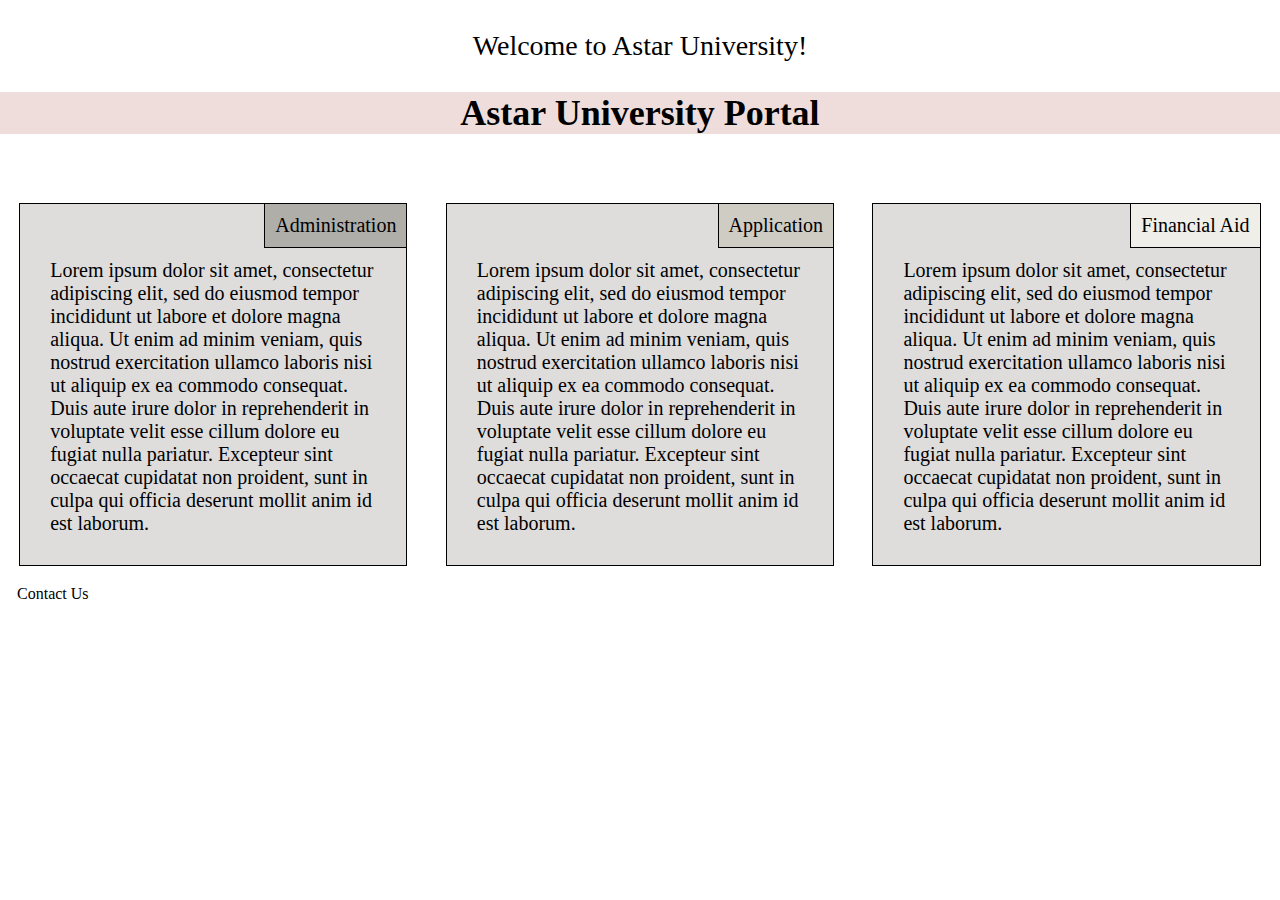
==== module3-solution/index.html @ 4e11df25 "Adding additional pages for module 3" ====
<!DOCTYPE html>
<html>
<head>
<meta charset="utf-8">
<link rel="stylesheet" href="css/style.css">
<meta name="viewport" content="width=device-width, initial-scale=1">
<title>Astar University Portal</title>
<header>
	Welcome to Astar University!
</header>
</head>
<body>
	<h1>Astar University Portal</h1>
	<div id="box1">
		<section>
			<div id="s1">Administration</div>
		</section>
		<div id="content">
			<p>
				Lorem ipsum dolor sit amet, consectetur adipiscing elit, sed do eiusmod tempor incididunt ut labore et dolore magna aliqua. Ut enim ad minim veniam, quis nostrud exercitation ullamco laboris nisi ut aliquip ex ea commodo consequat. Duis aute irure dolor in reprehenderit in voluptate velit esse cillum dolore eu fugiat nulla pariatur. Excepteur sint occaecat cupidatat non proident, sunt in culpa qui officia deserunt mollit anim id est laborum.
			</p>
		</div>
	</div>
	<div id="box2">
		<section>
			<div id="s2">Application</div>
		</section>
		<div id="content">
			<p>
				Lorem ipsum dolor sit amet, consectetur adipiscing elit, sed do eiusmod tempor incididunt ut labore et dolore magna aliqua. Ut enim ad minim veniam, quis nostrud exercitation ullamco laboris nisi ut aliquip ex ea commodo consequat. Duis aute irure dolor in reprehenderit in voluptate velit esse cillum dolore eu fugiat nulla pariatur. Excepteur sint occaecat cupidatat non proident, sunt in culpa qui officia deserunt mollit anim id est laborum.
			</p>
		</div>
	</div>
	<div id="box3">
		<section>
			<div id="s3">Financial Aid</div>
		</section>
		<div id="content">
			<p>
				Lorem ipsum dolor sit amet, consectetur adipiscing elit, sed do eiusmod tempor incididunt ut labore et dolore magna aliqua. Ut enim ad minim veniam, quis nostrud exercitation ullamco laboris nisi ut aliquip ex ea commodo consequat. Duis aute irure dolor in reprehenderit in voluptate velit esse cillum dolore eu fugiat nulla pariatur. Excepteur sint occaecat cupidatat non proident, sunt in culpa qui officia deserunt mollit anim id est laborum.
			</p>
		</div>
	</div>
	<aside>
		Contact Us
	</aside>
</section>
</body>
</html>
---- module3-solution/css/style.css ----
* {
	font-family: Times New Roman;
	box-sizing: border-box;
	margin: 0;
	padding: 0;
}

header {
	font-size: 175%;
	text-align: center;
	margin-top: 30px;
	margin-bottom: 30px;
}

body {
	width: 100%;
}

section{
	font-size: 125%;
	position: relative;
	border: 1px solid black;
	float: right;
	top: -1px;
	right: -1px;
}

h1 {
	background-color: #efdddc;
	font-size: 36px;
	margin-top: 20px;
	margin-bottom: 50px;
	text-align: center;
}

p, article {
	color: black;
	font-size: 20px;
}

aside {
	clear: both;
	margin: 1.33%;
}

#box1 {
	background-color: #dedddc;
	border: 1px solid black;
	float: left;
	margin: 1.5%;
	overflow: hidden;
}

#box2 {
	background-color: #dedddc;
	border: 1px solid black;
	float: left;
	margin: 1.5%;
	overflow: hidden;
}

#box3 {
	background-color: #dedddc;
	border: 1px solid black;
	float: left;
	margin: 1.5%;
	overflow: hidden;
}

#content {
	text-align: left;
	overflow: auto;
}

#s1 {
	text-align: center;
	background-color: #b0aea9;
	padding: 10px 10px 10px 10px;
}

#s2 {
	text-align: center;
	background-color: #cfccc4;
	padding: 10px 10px 10px 10px;
}

#s3 {
	text-align: center;
	background-color: #f0eee9;
	padding: 10px 10px 10px 10px;
}

/*Desktop style*/
@media (min-width: 992px) {
	#box1 {
		width: 30.33%;
		}

	#box2 {
		width: 30.33%;
	}

	#box3 {
		width: 30.33%;
	}

	#content {
		padding: 10px 10px 10px 10px;
		width: 90%;
		margin: 20px;
		margin-top: 20px;
	}
}

/*Tablet style*/
@media (min-width: 768px) and (max-width: 991px) {
	#box1 {
		padding: 10px 30px 10px 30px;
		width: 47%;
		margin-bottom: 1.5%;
		}

	#box2 {
		padding: 10px 30px 10px 30px;
		width: 47%;
		margin-bottom: 1.5%;
	}

	#box3 {
		padding: 10px 30px 10px 30px;
		width: 97%;
		margin-bottom: 1.5%;
	}

	#content {
		padding: 10px 10px 10px 10px;
		width: 90%;
		margin: 20px;
		margin-top: 20px;
	}
}

/*Mobile style*/
@media (max-width: 767px) {
	#box1 {
		padding: 10px 30px 10px 30px;
		width: 90%;
		margin-inline: 5%;
		margin-bottom: 1.5%
		}

	#box2 {
		padding: 10px 30px 10px 30px;
		width: 90%;
		margin-inline: 5%;
		margin-bottom: 1.5%
	}

	#box3 {
		padding: 10px 30px 10px 30px;
		width: 90%;
		margin-inline: 5%;
		margin-bottom: 1.5%
	}

	#content {
		padding: 10px 10px 10px 10px;
		width: 90%;
		margin: 20px;
		margin-top: 20px;
	}
}
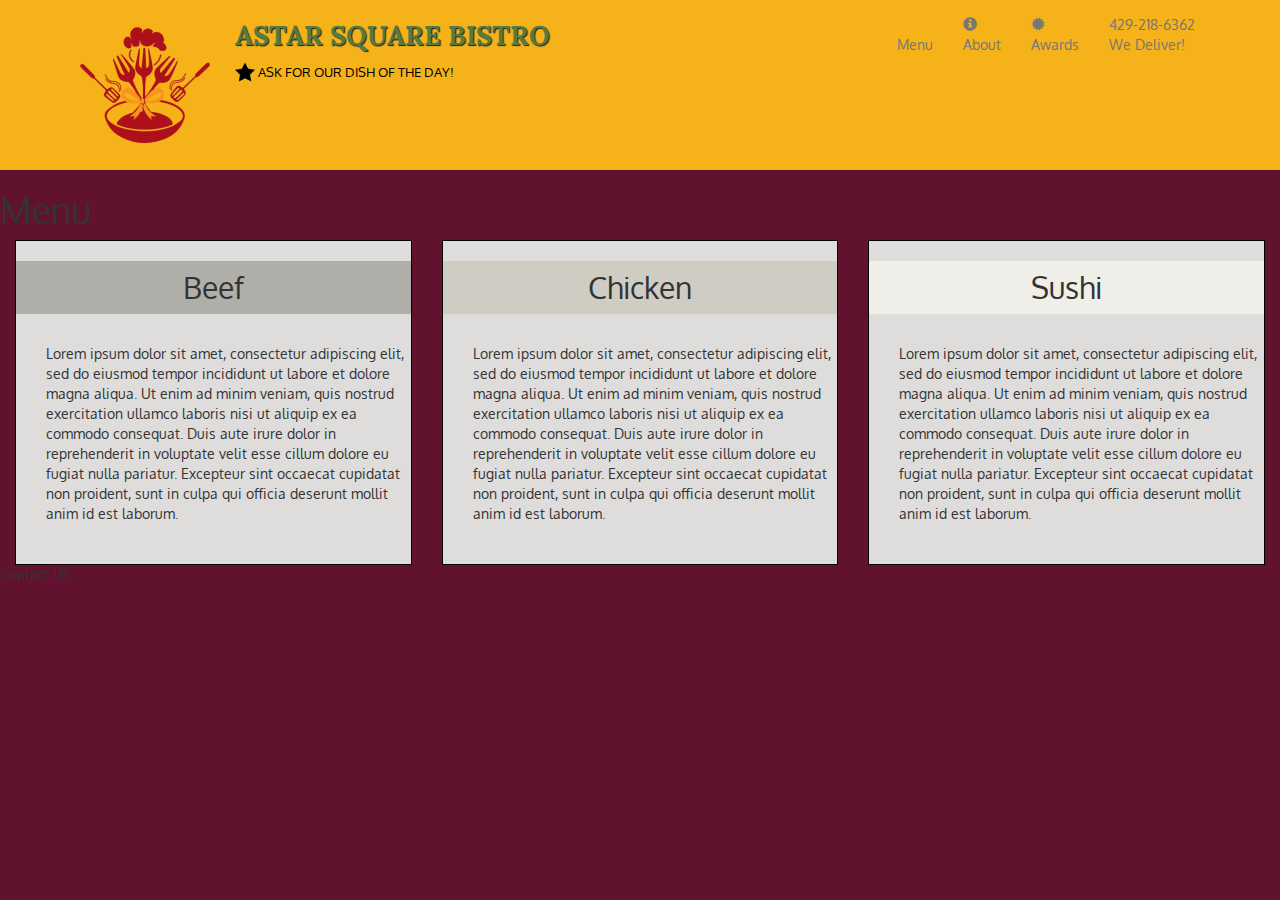
==== commit ff72932e: "Large scale additions, CSS, JS frameworks" ====
--- a/module3-solution/index.html
+++ b/module3-solution/index.html
@@ -1,49 +1,110 @@
 <!DOCTYPE html>
-<html>
-<head>
-<meta charset="utf-8">
-<link rel="stylesheet" href="css/style.css">
-<meta name="viewport" content="width=device-width, initial-scale=1">
-<title>Astar University Portal</title>
-<header>
-	Welcome to Astar University!
-</header>
-</head>
-<body>
-	<h1>Astar University Portal</h1>
-	<div id="box1">
-		<section>
-			<div id="s1">Administration</div>
-		</section>
-		<div id="content">
-			<p>
-				Lorem ipsum dolor sit amet, consectetur adipiscing elit, sed do eiusmod tempor incididunt ut labore et dolore magna aliqua. Ut enim ad minim veniam, quis nostrud exercitation ullamco laboris nisi ut aliquip ex ea commodo consequat. Duis aute irure dolor in reprehenderit in voluptate velit esse cillum dolore eu fugiat nulla pariatur. Excepteur sint occaecat cupidatat non proident, sunt in culpa qui officia deserunt mollit anim id est laborum.
-			</p>
+<html lang="en">
+	<head>
+		<meta charset="utf-8">
+		<meta name="viewport" content="width=device-width, initial-scale=1">
+		<title>Astar Square Bistro</title>
+		<link rel="stylesheet" href="css/bootstrap.css">
+		<link rel="stylesheet" href="css/bootstrap.min.css">
+		<link rel="stylesheet" href="css/style.css">
+		<link href='https://fonts.googleapis.com/css?family=Oxygen:400,300,700' rel='stylesheet' type='text/css'>
+		<link href='https://fonts.googleapis.com/css?family=Lora' rel='stylesheet' type='text/css'>
+	</head>
+	<body>
+		<header>
+			<nav id="header-nav" class="navbar navbar-default">
+				<div class="container">
+					<div class="navbar-header">
+						<a href="index.html" class="pull-left visible-md visible-lg">
+							<div id="logo-img" alt="Logo image"></div>
+						</a>
+						<div class="navbar-brand">
+							<a href="index.html"><h1>Astar Square Bistro</h1></a>
+							<p>
+								<img src ="images/star-gen.png">
+								<span>Ask for our dish of the day!</span>
+							</p>
+						</div>
+						<button type="button" class="navbar-toggle collapsed" data-toggle="collapse" data-target="#collapsable-nav" aria-expanded="false">
+							<span class="sr-only">Toggle navigation</span>
+							<span class="icon-bar"></span>
+							<span class="icon-bar"></span>
+							<span class="icon-bar"></span>
+						</button>
+					</div>
+
+					<div id="collapsable-nav" class="collapse navbar-collapse">
+						<ul id="nav-list" class="nav navbar-nav navbar-right">
+							<li>
+								<a href="menu-categories.html">
+									<span glass="glyphicon glyphicon-cutlery"></span><br class="hidden-xs"> Menu</a>
+							</li>
+							<li>
+								<a href="#">
+									<span class="glyphicon glyphicon-info-sign"></span><br class="hidden-xs"> About</a>
+							</li>
+							<li>
+								<a href="#">
+									<span class="glyphicon glyphicon-certificate"></span>
+									<br class="hidden-xs"> Awards</a>
+							</li>
+							<li id="phone" class="hidden-xs">
+								<a href="tel: 429-218-6362">
+									<span>429-218-6362</span>
+									<br class="hidden-xs"> We Deliver!</a>
+							</li>
+						</ul>
+					</div>
+				</div>
+			</nav>
+		</header>
+		<script src="js/jquery-3.7.0.min.js"></script>
+		<script src="js/bootscrap.min.js"></script>
+		<script src="js/script.js"></script>
+		<h1>Menu</h1>
+		<div class="container-fluid">
+			<div class="row">
+				<div class="col-md-4 col-sm-6 col-xs-6">
+					<div id="box1">
+						<h2>
+							<div id="s1">Beef</div>
+						</h2>
+						<div id="content">
+							<p>
+								Lorem ipsum dolor sit amet, consectetur adipiscing elit, sed do eiusmod tempor incididunt ut labore et dolore magna aliqua. Ut enim ad minim veniam, quis nostrud exercitation ullamco laboris nisi ut aliquip ex ea commodo consequat. Duis aute irure dolor in reprehenderit in voluptate velit esse cillum dolore eu fugiat nulla pariatur. Excepteur sint occaecat cupidatat non proident, sunt in culpa qui officia deserunt mollit anim id est laborum.
+							</p>
+						</div>
+					</div>
+				</div>
+				<div class="col-md-4 col-sm-6 col-xs-6">
+					<div id="box2">
+						<h2>
+							<div id="s2">Chicken</div>
+						</h2>
+						<div id="content">
+							<p>
+								Lorem ipsum dolor sit amet, consectetur adipiscing elit, sed do eiusmod tempor incididunt ut labore et dolore magna aliqua. Ut enim ad minim veniam, quis nostrud exercitation ullamco laboris nisi ut aliquip ex ea commodo consequat. Duis aute irure dolor in reprehenderit in voluptate velit esse cillum dolore eu fugiat nulla pariatur. Excepteur sint occaecat cupidatat non proident, sunt in culpa qui officia deserunt mollit anim id est laborum.
+							</p>
+						</div>
+					</div>
+				</div>
+				<div class="col-md-4 col-sm-6 col-xs-6">
+					<div id="box3">
+					<h2>
+						<div id="s3">Sushi</div>
+					</h2>
+					<div id="content">
+						<p>
+							Lorem ipsum dolor sit amet, consectetur adipiscing elit, sed do eiusmod tempor incididunt ut labore et dolore magna aliqua. Ut enim ad minim veniam, quis nostrud exercitation ullamco laboris nisi ut aliquip ex ea commodo consequat. Duis aute irure dolor in reprehenderit in voluptate velit esse cillum dolore eu fugiat nulla pariatur. Excepteur sint occaecat cupidatat non proident, sunt in culpa qui officia deserunt mollit anim id est laborum.
+						</p>
+						</div>
+					</div>
+				</div>
+			</div>
 		</div>
-	</div>
-	<div id="box2">
-		<section>
-			<div id="s2">Application</div>
-		</section>
-		<div id="content">
-			<p>
-				Lorem ipsum dolor sit amet, consectetur adipiscing elit, sed do eiusmod tempor incididunt ut labore et dolore magna aliqua. Ut enim ad minim veniam, quis nostrud exercitation ullamco laboris nisi ut aliquip ex ea commodo consequat. Duis aute irure dolor in reprehenderit in voluptate velit esse cillum dolore eu fugiat nulla pariatur. Excepteur sint occaecat cupidatat non proident, sunt in culpa qui officia deserunt mollit anim id est laborum.
-			</p>
-		</div>
-	</div>
-	<div id="box3">
-		<section>
-			<div id="s3">Financial Aid</div>
-		</section>
-		<div id="content">
-			<p>
-				Lorem ipsum dolor sit amet, consectetur adipiscing elit, sed do eiusmod tempor incididunt ut labore et dolore magna aliqua. Ut enim ad minim veniam, quis nostrud exercitation ullamco laboris nisi ut aliquip ex ea commodo consequat. Duis aute irure dolor in reprehenderit in voluptate velit esse cillum dolore eu fugiat nulla pariatur. Excepteur sint occaecat cupidatat non proident, sunt in culpa qui officia deserunt mollit anim id est laborum.
-			</p>
-		</div>
-	</div>
-	<aside>
-		Contact Us
-	</aside>
-</section>
-</body>
+		<aside>
+			Contact Us
+		</aside>
+	</section>
+	</body>
 </html>--- a/module3-solution/css/style.css
+++ b/module3-solution/css/style.css
@@ -1,53 +1,56 @@
-* {
-	font-family: Times New Roman;
-	box-sizing: border-box;
-	margin: 0;
-	padding: 0;
+body {
+	font-size: 16px
+	color: #fff;
+	background-color: #61122f;
+	font-family: 'Oxygen', sans-serif;
 }
 
-header {
-	font-size: 175%;
-	text-align: center;
-	margin-top: 30px;
-	margin-bottom: 30px;
+#logo-img {
+	background: url('../images/restaurant-logo_sm.png') no-repeat;
+	width: 150px;
+	height: 150px;
+	margin: 10px 15px 10px 0;
 }
 
-body {
-	width: 100%;
+/** HEADER **/
+#header-nav {
+	background-color: #f6b319;
+	border-radius: 0;
+	border: 0;
 }
 
-section{
-	font-size: 125%;
-	position: relative;
-	border: 1px solid black;
-	float: right;
-	top: -1px;
-	right: -1px;
+.navbar-brand {
+	padding-top: 25px;
 }
 
-h1 {
-	background-color: #efdddc;
-	font-size: 36px;
-	margin-top: 20px;
-	margin-bottom: 50px;
-	text-align: center;
+.navbar-brand h1 { /* Restaurant name*/
+	font-family: 'Lora', serif;
+	color: #557c3e;
+	font-size: 1.5em;
+	text-transform: uppercase;
+	font-weight: bold;
+	text-shadow: 1px 1px 1px #222;
+	margin-top: 0;
+	margin-bottom: 0;
+	line-height: 0.75;
 }
-
-p, article {
-	color: black;
-	font-size: 20px;
+.navbar-brand a, a:hover, .navbar-brand a:focus {
+	text-decoration: none;
 }
-
-aside {
-	clear: both;
-	margin: 1.33%;
+.navbar-brand p {
+	color: #000;
+	text-transform: uppercase;
+	font-size: 0.7em;
+	margin-top: 15px;
+}
+.navbar-brand p span {
+	vertical-align: middle;
 }
 
 #box1 {
 	background-color: #dedddc;
 	border: 1px solid black;
 	float: left;
-	margin: 1.5%;
 	overflow: hidden;
 }
 
@@ -55,7 +58,6 @@
 	background-color: #dedddc;
 	border: 1px solid black;
 	float: left;
-	margin: 1.5%;
 	overflow: hidden;
 }
 
@@ -63,12 +65,12 @@
 	background-color: #dedddc;
 	border: 1px solid black;
 	float: left;
-	margin: 1.5%;
 	overflow: hidden;
 }
 
 #content {
 	text-align: left;
+	margin-right: ;
 	overflow: auto;
 }
 
@@ -92,21 +94,9 @@
 
 /*Desktop style*/
 @media (min-width: 992px) {
-	#box1 {
-		width: 30.33%;
-		}
-
-	#box2 {
-		width: 30.33%;
-	}
-
-	#box3 {
-		width: 30.33%;
-	}
-
 	#content {
 		padding: 10px 10px 10px 10px;
-		width: 90%;
+		width: 100%;
 		margin: 20px;
 		margin-top: 20px;
 	}
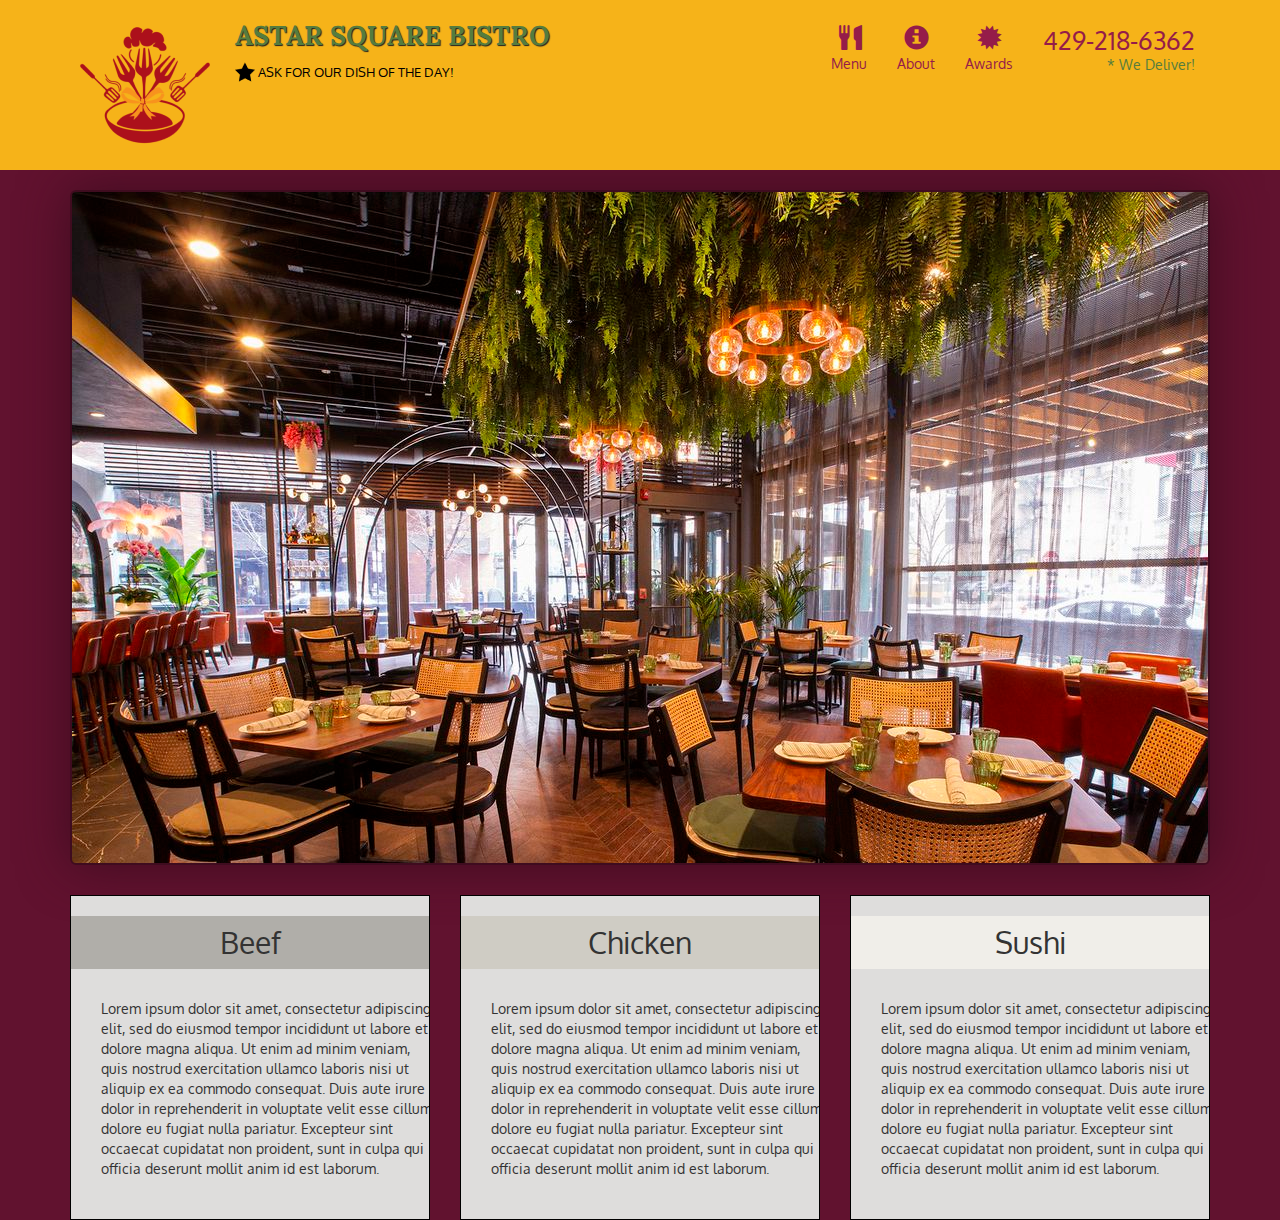
==== commit 647abe55: "AAAAAAAA" ====
--- a/module3-solution/index.html
+++ b/module3-solution/index.html
@@ -4,13 +4,16 @@
 		<meta charset="utf-8">
 		<meta name="viewport" content="width=device-width, initial-scale=1">
 		<title>Astar Square Bistro</title>
-		<link rel="stylesheet" href="css/bootstrap.css">
 		<link rel="stylesheet" href="css/bootstrap.min.css">
 		<link rel="stylesheet" href="css/style.css">
 		<link href='https://fonts.googleapis.com/css?family=Oxygen:400,300,700' rel='stylesheet' type='text/css'>
 		<link href='https://fonts.googleapis.com/css?family=Lora' rel='stylesheet' type='text/css'>
+		
 	</head>
 	<body>
+		<script src="js/jquery-3.7.0.min.js"></script>
+		<script src="js/bootstrap.min.js"></script>
+		<script src="js/script.js"></script>
 		<header>
 			<nav id="header-nav" class="navbar navbar-default">
 				<div class="container">
@@ -32,16 +35,17 @@
 							<span class="icon-bar"></span>
 						</button>
 					</div>
-
 					<div id="collapsable-nav" class="collapse navbar-collapse">
 						<ul id="nav-list" class="nav navbar-nav navbar-right">
 							<li>
 								<a href="menu-categories.html">
-									<span glass="glyphicon glyphicon-cutlery"></span><br class="hidden-xs"> Menu</a>
+									<span class="glyphicon glyphicon-cutlery"></span>
+									<br class="hidden-xs"> Menu</a>
 							</li>
 							<li>
 								<a href="#">
-									<span class="glyphicon glyphicon-info-sign"></span><br class="hidden-xs"> About</a>
+									<span class="glyphicon glyphicon-info-sign"></span>
+									<br class="hidden-xs"> About</a>
 							</li>
 							<li>
 								<a href="#">
@@ -51,21 +55,30 @@
 							<li id="phone" class="hidden-xs">
 								<a href="tel: 429-218-6362">
 									<span>429-218-6362</span>
-									<br class="hidden-xs"> We Deliver!</a>
+								</a>
+								<div>* We Deliver!</div>
 							</li>
 						</ul>
 					</div>
 				</div>
 			</nav>
 		</header>
-		<script src="js/jquery-3.7.0.min.js"></script>
-		<script src="js/bootscrap.min.js"></script>
-		<script src="js/script.js"></script>
-		<h1>Menu</h1>
-		<div class="container-fluid">
-			<div class="row">
-				<div class="col-md-4 col-sm-6 col-xs-6">
-					<div id="box1">
+		
+		<div id="call-btn" class="visible-xs">
+			<a class="btn" href="tel:429-218-6362">
+				<span class="glyphicon glyphicon-earphone"></span>
+				429-218-6362
+			</a>
+		</div>
+		<div id="xs-deliver" class="text-center visible-xs">* We Deliver!</div>
+
+		<div id="main-content" class="container">
+			<div class="jumbotron">
+				<img src="images/jumbotron_1.jpg" alt="Main foyer" class="img-responsive visible-xs">
+			</div>
+			<div id="home-tiles" class="row">
+				<div class="col-md-4 col-sm-6 col-xs-12">
+					<div id="box1" class="boxform">
 						<h2>
 							<div id="s1">Beef</div>
 						</h2>
@@ -77,7 +90,7 @@
 					</div>
 				</div>
 				<div class="col-md-4 col-sm-6 col-xs-6">
-					<div id="box2">
+					<div id="box2" class="boxform">
 						<h2>
 							<div id="s2">Chicken</div>
 						</h2>
@@ -89,7 +102,7 @@
 					</div>
 				</div>
 				<div class="col-md-4 col-sm-6 col-xs-6">
-					<div id="box3">
+					<div id="box3" class="boxform">
 					<h2>
 						<div id="s3">Sushi</div>
 					</h2>
@@ -102,9 +115,5 @@
 				</div>
 			</div>
 		</div>
-		<aside>
-			Contact Us
-		</aside>
-	</section>
 	</body>
 </html>--- a/module3-solution/css/style.css
+++ b/module3-solution/css/style.css
@@ -5,95 +5,130 @@
 	font-family: 'Oxygen', sans-serif;
 }
 
-#logo-img {
-	background: url('../images/restaurant-logo_sm.png') no-repeat;
-	width: 150px;
-	height: 150px;
-	margin: 10px 15px 10px 0;
-}
-
 /** HEADER **/
-#header-nav {
-	background-color: #f6b319;
-	border-radius: 0;
-	border: 0;
-}
-
-.navbar-brand {
-	padding-top: 25px;
-}
-
-.navbar-brand h1 { /* Restaurant name*/
-	font-family: 'Lora', serif;
-	color: #557c3e;
-	font-size: 1.5em;
-	text-transform: uppercase;
-	font-weight: bold;
-	text-shadow: 1px 1px 1px #222;
-	margin-top: 0;
-	margin-bottom: 0;
-	line-height: 0.75;
-}
-.navbar-brand a, a:hover, .navbar-brand a:focus {
-	text-decoration: none;
-}
-.navbar-brand p {
-	color: #000;
-	text-transform: uppercase;
-	font-size: 0.7em;
-	margin-top: 15px;
-}
-.navbar-brand p span {
-	vertical-align: middle;
-}
-
-#box1 {
-	background-color: #dedddc;
-	border: 1px solid black;
-	float: left;
-	overflow: hidden;
-}
-
-#box2 {
-	background-color: #dedddc;
-	border: 1px solid black;
-	float: left;
-	overflow: hidden;
-}
-
-#box3 {
-	background-color: #dedddc;
-	border: 1px solid black;
-	float: left;
-	overflow: hidden;
-}
-
-#content {
-	text-align: left;
-	margin-right: ;
-	overflow: auto;
-}
-
-#s1 {
-	text-align: center;
-	background-color: #b0aea9;
-	padding: 10px 10px 10px 10px;
-}
-
-#s2 {
-	text-align: center;
-	background-color: #cfccc4;
-	padding: 10px 10px 10px 10px;
-}
-
-#s3 {
-	text-align: center;
-	background-color: #f0eee9;
-	padding: 10px 10px 10px 10px;
-}
-
-/*Desktop style*/
-@media (min-width: 992px) {
+	#header-nav {
+		background-color: #f6b319;
+		border-radius: 0;
+		border: 0;
+	}
+
+/** Nav-bar **/
+	.navbar-brand {
+		padding-top: 25px;
+	}
+
+	.navbar-brand h1 { /* Restaurant name*/
+		font-family: 'Lora', serif;
+		color: #557c3e;
+		font-size: 1.5em;
+		text-transform: uppercase;
+		font-weight: bold;
+		text-shadow: 1px 1px 1px #222;
+		margin-top: 0;
+		margin-bottom: 0;
+		line-height: 0.75;
+	}
+	.navbar-brand a, a:hover, .navbar-brand a:focus {
+		text-decoration: none;
+	}
+	.navbar-brand p {
+		color: #000;
+		text-transform: uppercase;
+		font-size: 0.7em;
+		margin-top: 15px;
+	}
+	.navbar-brand p span {
+		vertical-align: middle;
+	}
+
+	#nav-list{
+		margin-top: 10px;
+	}
+
+	#nav-list a{
+		color: #951C49;
+		text-align: center;
+	}
+	#nav-list a:hover {
+		background: #e7e7e7;
+	}
+	#nav-list a span{
+		font-size: 1.8em;
+	}
+
+	#phone {
+		margin-top: 5px;
+	}
+	#phone a {
+		text-align: right;
+		padding-bottom: 0;
+	}
+	#phone div {
+		color: #557c3e;
+		text-align: right;
+		padding-right: 15px;
+	}
+
+	.navbar-header button.navbar-toggle, .navbar-header .icon-bar {
+		border: 1px solid #61122f;
+	}
+
+	.navbar-header button.navbar-toggle {
+		clear: both;
+	}
+
+/** CONTENT **/
+	.boxform {
+		background-color: #dedddc;
+		border: 1px solid black;
+		float: left;
+		overflow: hidden;
+	}
+
+	#content {
+		text-align: left;
+		overflow: auto;
+	}
+
+	#s1 {
+		text-align: center;
+		background-color: #b0aea9;
+		padding: 10px 10px 10px 10px;
+	}
+
+	#s2 {
+		text-align: center;
+		background-color: #cfccc4;
+		padding: 10px 10px 10px 10px;
+	}
+
+	#s3 {
+		text-align: center;
+		background-color: #f0eee9;
+		padding: 10px 10px 10px 10px;
+	}
+
+	.container .jumbotron {
+		background: url('../images/jumbotron_1.jpg') no-repeat;
+		box-shadow: 0 0 50px #3F0C1F;
+		border: 2px solid #3F0C1F;
+	}
+
+/********* Media Queries **********/
+/*Large devices*/
+@media (min-width: 1200px) {
+	/* Header */
+		#logo-img {
+			background: url('../images/restaurant-logo_lg.png') no-repeat;
+			width: 150px;
+			height: 150px;
+			margin: 10px 15px 10px 0;
+		}
+
+	.jumbotron {
+		height: 675px;
+	}
+
 	#content {
 		padding: 10px 10px 10px 10px;
 		width: 100%;
@@ -102,7 +137,29 @@
 	}
 }
 
-/*Tablet style*/
+/*Medium devices*/
+@media (min-width: 992px) and (max-width: 1199px) {
+	/* Header */
+		#logo-img {
+			background: url('../images/restaurant-logo_md.png') no-repeat;
+			width: 100px;
+			height: 100px;
+			margin: 5px 5px 5px 0;
+		}
+
+	#content {
+		padding: 10px 10px 10px 10px;
+		width: 100%;
+		margin: 20px;
+		margin-top: 20px;
+	}
+
+	.jumbotron {
+		height: 558px;
+	}
+}
+
+/*Small devices*/
 @media (min-width: 768px) and (max-width: 991px) {
 	#box1 {
 		padding: 10px 30px 10px 30px;
@@ -128,10 +185,41 @@
 		margin: 20px;
 		margin-top: 20px;
 	}
-}
-
-/*Mobile style*/
+
+	.jumbotron {
+		height: 432px;
+	}
+}
+
+/*Ex. small devices style*/
 @media (max-width: 767px) {
+	/* Header */
+		.navbar-brand {
+			padding-top: 10px;
+			height: 80px;
+		}
+		.navbar-brand h1 {
+			padding-top: 10px;
+			font-size: 5vw;
+		}
+		.navbar-brand p {
+			text-transform: uppercase;
+			font-size: .6em;
+			margin-top: 12px;
+		}
+		.navbar-brand p img {
+			height: 20px;
+		}
+
+		#collapsable-nav a {
+			font-size: 1.2em;
+		}
+
+		#collapsable-nav a span {
+			font-size: 1em;
+			margin-right: 5px;
+		}
+
 	#box1 {
 		padding: 10px 30px 10px 30px;
 		width: 90%;
@@ -159,4 +247,27 @@
 		margin: 20px;
 		margin-top: 20px;
 	}
+
+	#call-btn a {
+		font-size: 1.5em;
+		display: block;
+		margin: 0 20px;
+		padding: 10px;
+		border: 2px solid #fff;
+		background-color: #f6b319;
+		color: #951c49;
+	}
+
+	#xs-deliver {
+		margin-top: 5px;
+		font-size: 0.7em;
+		color: #fff;
+		letter-spacing: .1em;
+		text-transform: uppercase;
+	}
+
+	.container .jumbotron {
+		margin-top: 30px;
+		padding: 0;
+	}
 }